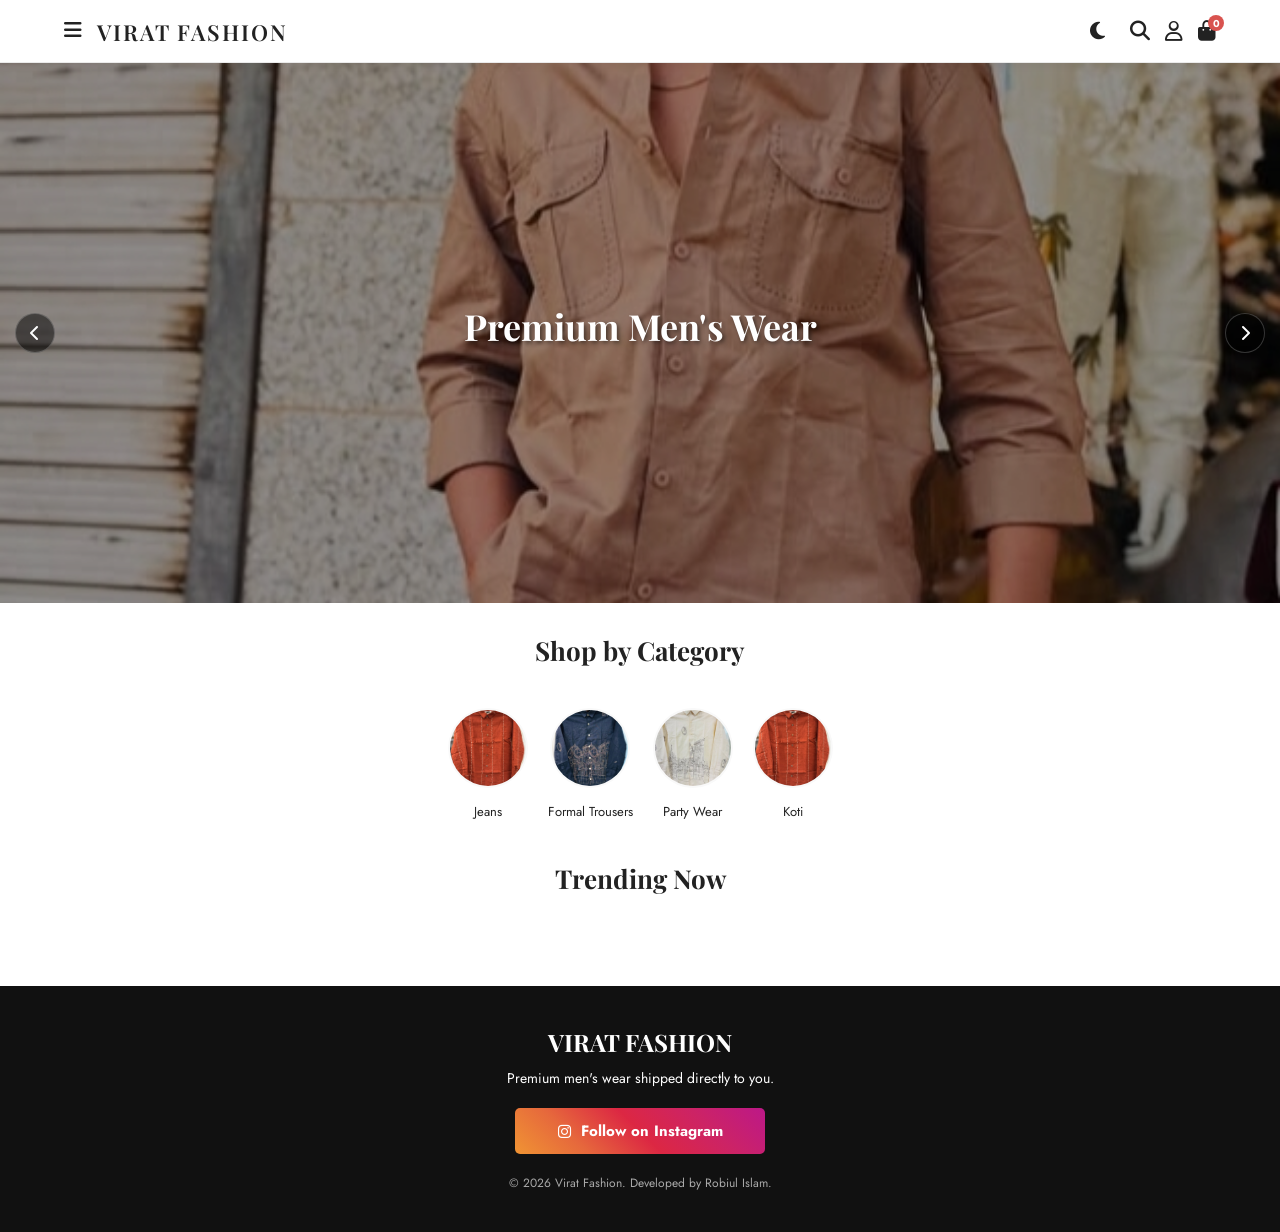
==== index.html @ 5380655e "Add files via upload" ====
<!DOCTYPE html>
<html lang="en">
<head>
    <meta charset="UTF-8">
    <meta name="viewport" content="width=device-width, initial-scale=1.0">
    <title>Virat Fashion | Premium Men's Wear</title>
    <link href="https://fonts.googleapis.com/css2?family=Jost:wght@300;400;500;600&family=Playfair+Display:ital,wght@0,400;0,600;1,400&display=swap" rel="stylesheet">
    <link rel="stylesheet" href="https://cdnjs.cloudflare.com/ajax/libs/font-awesome/6.4.0/css/all.min.css">
    <link rel="stylesheet" href="style.css">
</head>
<body>
    <header>
        <div class="header-left"><div class="menu-icon" onclick="openSidebar()"><i class="fas fa-bars"></i></div><div class="brand-logo" onclick="navigate('home-view')">VIRAT FASHION</div></div>
        <div class="header-right">
            <i class="fas fa-moon" id="theme-toggle" onclick="toggleTheme()" style="margin-right: 10px;"></i>
            <i class="fas fa-search" onclick="toggleSearch()"></i>
            <i class="far fa-user" onclick="handleUserClick()"></i>
            <div class="cart-icon-wrap" onclick="navigate('cart-view')"><i class="fas fa-shopping-bag"></i><span class="cart-count" id="cart-counter">0</span></div>
        </div>
    </header>

    <div class="search-container" id="search-container"><input type="text" class="search-input" id="search-input" placeholder="Search for products..." onkeyup="filterProducts()"><div class="search-suggestions" id="search-suggestions"></div></div>
    
    <div class="sidebar-overlay" id="sidebar-overlay" onclick="closeSidebar()"></div>
    <div class="sidebar" id="sidebar">
        <div class="sidebar-header"><h3 style="font-family: 'Playfair Display'">Menu</h3><i class="fas fa-times" style="font-size: 20px; cursor: pointer;" onclick="closeSidebar()"></i></div>
        <div class="sidebar-links">
            <a href="#" onclick="toggleSearch(); closeSidebar();"><i class="fas fa-search"></i> Search</a>
            <a href="#" onclick="navigate('home-view'); closeSidebar();"><i class="fas fa-home"></i> Home</a>
            <a href="#" onclick="navigate('shop-view'); closeSidebar();"><i class="fas fa-tshirt"></i> All Products</a>
            <a href="#" onclick="navigate('cart-view'); closeSidebar();"><i class="fas fa-shopping-cart"></i> Cart</a>
            <a href="#" onclick="navigate('orders-view'); closeSidebar();"><i class="fas fa-box"></i> My Orders</a>
            <a href="#" onclick="handleUserClick(); closeSidebar();"><i class="fas fa-user"></i> My Profile</a>
            <a href="#" onclick="navigate('chat-view'); closeSidebar();"><i class="fas fa-headset"></i> Live Support</a>
            <a href="#" onclick="navigate('about-view'); closeSidebar();"><i class="fas fa-info-circle"></i> About Developer</a>
        </div>
        <div style="padding: 20px; text-align: center; font-size: 14px;"><p id="sidebar-user-display">Not Logged In</p></div>
    </div>

    <div id="home-view" class="view-section active-view">
        <div class="slider-container">
            <div class="slider-btn left" onclick="prevHomeSlide()"><i class="fas fa-chevron-left"></i></div>
            <div class="slider-btn right" onclick="nextHomeSlide()"><i class="fas fa-chevron-right"></i></div>
            <div class="slider-wrapper" id="sliderWrapper">
                <div class="slide" style="background-image: url('slider1.jpg');"><div class="slide-content"><h1>Premium Men's Wear</h1></div></div>
                <div class="slide" style="background-image: url('slider2.jpg');"><div class="slide-content"><h1>100% Satisfaction</h1></div></div>
                <div class="slide" style="background-image: url('slider3.jpg');"><div class="slide-content"><h1>New Collection</h1></div></div>
            </div>
        </div>
        <h2 class="section-title">Shop by Category</h2>
        <div class="categories" id="home-categories">
            <div class="category-item" onclick="document.getElementById('search-input').value='Jeans'; toggleSearch(); filterProducts();"><img src="cat1.jpg" class="category-img"><p style="font-size:13px; margin-top:8px;">Jeans</p></div>
            <div class="category-item" onclick="document.getElementById('search-input').value='Trousers'; toggleSearch(); filterProducts();"><img src="cat2.jpg" class="category-img"><p style="font-size:13px; margin-top:8px;">Formal Trousers</p></div>
            <div class="category-item" onclick="document.getElementById('search-input').value='Party'; toggleSearch(); filterProducts();"><img src="cat3.jpg" class="category-img"><p style="font-size:13px; margin-top:8px;">Party Wear</p></div>
            <div class="category-item" onclick="document.getElementById('search-input').value='Koti'; toggleSearch(); filterProducts();"><img src="cat1.jpg" class="category-img"><p style="font-size:13px; margin-top:8px;">Koti</p></div>
        </div>
        <h2 class="section-title">Trending Now</h2><div class="products-grid" id="home-grid"></div>
    </div>
    
    <div id="shop-view" class="view-section">
        <h2 class="section-title">All Products</h2>
        <div class="products-grid" id="shop-grid"></div>
    </div>
    <div id="product-view" class="view-section">
        <div class="product-detail-container">
            <div class="detail-img-box" style="position: relative;">
                <div class="gallery-arrow left" id="gal-left" onclick="prevGalleryImage()" style="display:none;"><i class="fas fa-chevron-left"></i></div>
                <div class="gallery-arrow right" id="gal-right" onclick="nextGalleryImage()" style="display:none;"><i class="fas fa-chevron-right"></i></div>
                <img id="pd-img" src="" alt="Product">
            </div>
            <div class="detail-info-box">
                <p style="color: var(--text-gray); font-size: 13px; margin-bottom: 5px;" id="pd-id">Product ID: </p>
                <h1 class="detail-title" id="pd-title">Product Name</h1>
                
                
                
                <p class="detail-price" id="pd-price">₹0</p>
                                <div id="size-selector-container" style="margin-bottom: 20px;">
                    <p style="font-size: 14px; font-weight: bold; margin-bottom: 10px; color: var(--text-main);">Select Size:</p>
                    <div style="display: flex; flex-wrap: wrap;">
                        <button class="size-btn" onclick="selectSize(this, 'M')">M</button>
                        <button class="size-btn" onclick="selectSize(this, 'L')">L</button>
                        <button class="size-btn" onclick="selectSize(this, 'XL')">XL</button>
                        <button class="size-btn" onclick="selectSize(this, 'XXL')">XXL</button>
                    </div>
                </div>

                <ul class="features" id="pd-features"></ul>
                <div class="btn-group">
                    <button class="btn-add" onclick="addToCartFromDetail()">Add to Cart</button>
                    <button class="btn-buy" onclick="openCheckoutModal('single')">Buy Now</button>
                </div>
                <button class="btn-share" onclick="shareProduct()"><i class="fab fa-whatsapp"></i> Share with a Friend</button>
            </div>
        </div>
        <h2 class="section-title" style="margin-top: 50px;">You May Also Like</h2>
        <div class="products-grid" id="suggested-products-grid"></div>
    </div>

    <div id="cart-view" class="view-section"><div class="cart-container"><h2 class="section-title">Your Cart</h2><div id="cart-items-container"></div><div class="cart-total" id="cart-total">Total: ₹0</div><button class="order-all-btn" onclick="openCheckoutModal('cart')"><i class="fas fa-shopping-cart"></i> Checkout All Items</button></div></div>

    <div id="orders-view" class="view-section"><div class="about-container"><h2 class="section-title">My Orders</h2><div id="order-history-list" style="text-align: left; margin-top: 15px;"></div></div></div>

    <div id="profile-view" class="view-section">
        <div class="about-container">
            <h2 class="section-title">My Profile</h2>
            <div class="dev-card" style="text-align: center;">
                <div style="width: 80px; height: 80px; background: #c5a880; color: white; border-radius: 50%; display: flex; align-items: center; justify-content: center; font-size: 32px; margin: 0 auto 15px;"><i class="fas fa-user"></i></div>
                <h3 id="prof-name">Name</h3><p style="margin-bottom: 15px;">User ID: <strong id="prof-id">...</strong></p>
                <div class="contact-info" style="text-align: left; margin-bottom: 20px;"><p><strong><i class="fas fa-phone"></i> Mobile:</strong> <span id="prof-phone">...</span></p></div>
                <button onclick="navigate('orders-view')" style="padding: 12px; background: var(--light-bg); color: var(--text-main); border: 1px solid var(--border-color); border-radius: 8px; width: 100%; font-weight: bold; font-size:16px; margin-bottom:10px;"><i class="fas fa-box"></i> View Order History</button>
                <button onclick="logoutUser()" style="padding: 12px; background: #d9534f; color: white; border: none; border-radius: 8px; width: 100%; font-weight: bold; font-size:16px;">Logout</button>
            </div>
        </div>
    </div>
    
    <div id="chat-view" class="view-section">
        <div class="about-container">
            <div class="chat-container">
                <div class="chat-header-premium">
                    <div style="width:45px; height:45px; background:#c5a880; border-radius:50%; display:flex; align-items:center; justify-content:center; font-size:22px;">🎧</div>
                    <div><h3 style="margin:0;">Concierge Support</h3><p style="margin:0; font-size:12px; color:#ddd;">We usually reply instantly</p></div>
                </div>
                <div class="chat-messages-area" id="user-chat-box"></div>
                <div class="chat-input-box" id="user-chat-input-wrapper" style="display:none;">
                    <i class="fas fa-image" style="font-size:24px; color:#c5a880; cursor:pointer;" onclick="document.getElementById('user-chat-img').click()"></i>
                    <input type="file" id="user-chat-img" accept="image/*" style="display:none;" onchange="sendUserChatImage(event)">
                    <input type="text" id="user-chat-input" placeholder="Type your message...">
                    <button class="chat-send-btn" onclick="sendUserMessage()"><i class="fas fa-paper-plane"></i></button>
                </div>
            </div>
        </div>
    </div>

    <div id="about-view" class="view-section">
        <div class="about-container">
            <h2 class="section-title">About Developer</h2>
            <div class="dev-card" style="text-align: center;">
                <img src="robiul.png" alt="Robiul Islam" style="width:100px; height:100px; border-radius:50%; object-fit:cover; border:3px solid #c5a880;">
                <h3 style="margin-top: 15px;">Hi, my name is Robiul Islam</h3>
                <p style="color:var(--text-gray); margin-top:10px;">I made this elegant website to help businesses grow their online presence smoothly.</p>
                <div style="text-align: left; margin-top:20px; background:var(--light-bg); padding:15px; border-radius:8px; border:1px solid var(--border-color);">
                    <p><strong><i class="fas fa-envelope" style="color:#c5a880;"></i> Email:</strong> robiulislam786786u@gmail.com</p>
                </div>
                <button onclick="window.location.href='mailto:robiulislam786786u@gmail.com'" style="margin-top:15px; padding:10px 20px; background:#c5a880; color:white; border:none; border-radius:5px; font-weight:bold;">Contact Me</button>
            </div>
        </div>
    </div>

    <div id="login-modal" class="modal"><div class="modal-content"><span class="close-modal" onclick="closeLogin()">&times;</span><h2 style="font-family: 'Playfair Display'; margin-bottom: 20px;">Login</h2><input type="text" id="login-name" placeholder="Full Name" required><input type="tel" id="login-number" placeholder="Mobile Number" required><button onclick="processLogin()" style="width: 100%; padding: 12px; background: #1e1e2d; color: white; border: none; border-radius: 5px; font-weight: bold;">Login / Create Account</button></div></div>
    
    <div id="checkout-modal" class="modal">
        <div class="modal-content" style="max-height: 90vh; overflow-y: auto;">
            <span class="close-modal" onclick="closeCheckout()">&times;</span>
            <h2 style="font-family: 'Playfair Display'; margin-bottom: 15px;">Complete Order</h2>
            <form id="checkout-form">
                <p style="font-size: 13px; font-weight: bold; margin-bottom: 5px;">Shipping Details</p>
                <input type="text" id="chk-name" placeholder="Full Name" required readonly style="opacity:0.7;">
                <input type="tel" id="chk-phone" placeholder="Mobile Number" required readonly style="opacity:0.7;">
                <input type="text" id="chk-add1" placeholder="Address Line 1" required>
                <input type="text" id="chk-add2" placeholder="Landmark">
                <input type="text" id="chk-pin" placeholder="Pincode" required>
                
                <div style="margin-bottom: 15px; display: flex; gap: 10px;">
                    <input type="text" id="chk-coupon" placeholder="Coupon Code" style="flex:1; margin-bottom:0;">
                    <button type="button" onclick="applyCouponCode()" style="padding: 12px 20px; background: #c5a880; color: white; border: none; border-radius: 5px; font-weight: bold; cursor:pointer;">Apply</button>
                </div>
                
                <div id="checkout-summary" style="margin-bottom: 15px; font-size: 14px; font-weight: bold; text-align: right; background: var(--light-bg); padding:10px; border-radius:5px;">
                    Subtotal: ₹<span id="chk-subtotal">0</span><br>
                    <span id="chk-discount-row" style="color: #1bc5bd; display: none;">Coupon Discount: -₹<span id="chk-discount">0</span><br></span>
                    Total to Pay: ₹<span id="chk-final-total" style="color:#f64e60; font-size:16px;">0</span>
                </div>
                
                <div style="margin-bottom: 20px;">
                    <p style="font-weight: bold; margin-bottom: 10px; font-size: 14px;"><i class="fas fa-wallet"></i> Select Payment:</p>
                    <label id="cod-label" class="payment-card selected" onclick="selectPayment('COD')"><input type="radio" name="payment_method" value="COD" checked><div><h4>Cash on Delivery</h4></div><i id="cod-check" class="fas fa-check-circle" style="color:#c5a880;"></i></label>
                    <label id="upi-label" class="payment-card" onclick="selectPayment('UPI')"><input type="radio" name="payment_method" value="UPI"><div><h4>Pay Online (UPI)</h4></div><i id="upi-check" class="fas fa-check-circle" style="color:#ddd;"></i></label>

                    <div id="upi-proof-section" style="display: none; margin-top: 15px; padding: 15px; border: 1px dashed #c5a880; border-radius: 8px; text-align: center;">
                        <p style="font-size: 14px; font-weight: bold; margin-bottom: 10px;">Step 1: Pay ₹<span id="display-upi-total">0</span></p>
                        <a id="pay-now-btn" href="#" target="_blank" style="display: block; padding: 12px; background: #6528F7; color: white; text-decoration: none; border-radius: 8px; font-weight: bold; margin-bottom: 15px;">Open UPI App</a>
                        <img id="qr-code-img" src="" style="display: none; margin: 0 auto 15px auto; width: 150px; height: 150px; border-radius: 8px; border: 2px solid var(--border-color);" alt="Scan to Pay">
                        <p style="font-size: 14px; font-weight: bold; color: #d9534f; margin-bottom: 10px;">Step 2: Upload Proof</p>
                        <label for="upi-screenshot" id="upload-label" style="display: block; padding: 15px; border: 1px dashed var(--border-color); border-radius: 8px; cursor: pointer;"><span id="upload-text">Tap to attach screenshot</span></label>
                        <input type="file" id="upi-screenshot" accept="image/*" style="display: none;" onchange="previewScreenshot(event)">
                        <img id="screenshot-preview" style="width: 100%; max-width: 200px; margin-top: 15px; border-radius: 8px; display: none;">
                    </div>
                </div>
                <button type="submit" id="order-now-btn" style="width: 100%; padding: 16px; background: #c5a880; color: white; border: none; border-radius: 8px; font-weight: bold; font-size: 16px;">Confirm Order</button>
            </form>
        </div>
    </div>

    <footer>
        <h2 style="font-family: 'Playfair Display'; margin-bottom: 10px;">VIRAT FASHION</h2>
        <p style="font-size: 14px; margin-bottom: 20px;">Premium men's wear shipped directly to you.</p>
        <div class="footer-social-box">
            <a href="https://www.instagram.com/virat_fashion_indore" target="_blank" class="social-btn ig"><i class="fab fa-instagram"></i> Follow on Instagram</a>
        </div>
        <p style="font-size: 12px; color: #aaa; margin-top: 20px;">© 2026 Virat Fashion. Developed by Robiul Islam.</p>
    </footer>
    <script src="main.js"></script>
</body>
</html>
---- style.css ----
:root { --primary-color: #222222; --accent-color: #c5a880; --bg-color: #ffffff; --card-bg: #ffffff; --text-main: #222222; --text-gray: #666666; --light-bg: #f9f9f9; --border-color: #eaeaea; }
body.dark-mode { --primary-color: #ffffff; --accent-color: #e0c39a; --bg-color: #121212; --card-bg: #1e1e1e; --text-main: #ffffff; --text-gray: #aaaaaa; --light-bg: #2a2a2a; --border-color: #333333; }

* { margin: 0; padding: 0; box-sizing: border-box; transition: background 0.4s ease, color 0.4s ease, transform 0.1s ease; -webkit-tap-highlight-color: transparent; }
button:active, .icon-btn:active, .brand-logo:active, .category-item:active, .sidebar-links a:active, .product-card:active, .slider-btn:active, .gallery-arrow:active { transform: scale(0.98); opacity: 0.9; }

body { background-color: var(--bg-color); color: var(--text-main); overflow-x: hidden; font-family: 'Jost', sans-serif; }
h1, h2, h3, .brand-logo { font-family: 'Playfair Display', serif; }

.view-section { display: none; padding-bottom: 60px; min-height: 80vh; }
.active-view { display: block; animation: fadeIn 0.4s ease; }
@keyframes fadeIn { from { opacity: 0; transform: translateY(10px); } to { opacity: 1; transform: translateY(0); } }

.toast-notification { position: fixed; bottom: -60px; left: 50%; transform: translateX(-50%); background: var(--light-bg); color: #25D366; padding: 12px 24px; border-radius: 5px; box-shadow: 0 4px 12px rgba(0,0,0,0.3); font-weight: 500; font-size: 14px; display: flex; align-items: center; gap: 8px; transition: 0.4s ease-in-out; z-index: 3000; white-space: nowrap; max-width: 90%; border: 1px solid var(--border-color); }
.toast-notification.show { bottom: 30px; }

header { display: flex; justify-content: space-between; align-items: center; padding: 15px 5%; border-bottom: 1px solid var(--border-color); position: sticky; top: 0; background: var(--bg-color); z-index: 100; box-shadow: 0 2px 10px rgba(0,0,0,0.05); }
.header-left, .header-right { display: flex; align-items: center; gap: 15px; }
.menu-icon i, .header-right i { font-size: 20px; cursor: pointer; color: var(--text-main); transition: 0.3s; }
.brand-logo { font-size: 22px; font-weight: 600; letter-spacing: 2px; text-decoration: none; color: var(--text-main); text-transform: uppercase; cursor: pointer; margin-top: 2px;}
.cart-icon-wrap { position: relative; cursor: pointer; display: flex; align-items: center; justify-content: center;}
.cart-count { position: absolute; top: -6px; right: -8px; background: #d9534f; color: white; font-size: 10px; width: 16px; height: 16px; display: flex; align-items: center; justify-content: center; border-radius: 50%; font-weight: bold;}

.sidebar-overlay { display: none; position: fixed; inset: 0; background: rgba(0,0,0,0.5); z-index: 1000; }
.sidebar { position: fixed; top: 0; left: -300px; width: 280px; height: 100%; background: var(--bg-color); z-index: 1001; transition: 0.4s ease; box-shadow: 2px 0 10px rgba(0,0,0,0.5); display: flex; flex-direction: column; }
.sidebar.open { left: 0; }
.sidebar-header { padding: 20px; background: var(--light-bg); display: flex; justify-content: space-between; align-items: center; border-bottom: 1px solid var(--border-color); }
.sidebar-links { padding: 20px 0; flex-grow: 1; }
.sidebar-links a { display: block; padding: 15px 20px; color: var(--text-main); text-decoration: none; font-size: 16px; border-bottom: 1px solid var(--border-color); display: flex; align-items: center; gap: 10px;}

.search-container { position: relative; display: none; width: 100%; padding: 10px 5%; background: var(--light-bg); border-bottom: 1px solid var(--border-color); z-index: 99;}
.search-input { width: 100%; padding: 12px; border: 1px solid var(--border-color); border-radius: 5px; font-size: 15px; outline: none; background: var(--card-bg); color: var(--text-main);}
.search-suggestions { position: absolute; top: 55px; left: 5%; width: 90%; background: var(--card-bg); border: 1px solid var(--border-color); border-radius: 0 0 5px 5px; box-shadow: 0 4px 6px rgba(0,0,0,0.1); z-index: 10; max-height: 250px; overflow-y: auto; display: none; }
.suggestion-item { padding: 10px 15px; cursor: pointer; border-bottom: 1px solid var(--border-color); display: flex; align-items: center; gap: 10px; color: var(--text-main);}
.suggestion-item img { width: 50px; height: 50px; border-radius: 5px; object-fit: cover; }

.slider-container { width: 100%; height: 60vh; overflow: hidden; position: relative; background: #000; }
.slider-wrapper { width: 100%; height: 100%; display: flex; transition: transform 0.6s ease-in-out; }
.slide { min-width: 100%; height: 100%; background-size: cover; background-position: center; display: flex; justify-content: center; align-items: center; color: #fff; text-align: center; position: relative; }
.slide::after { content: ''; position: absolute; inset:0; background:rgba(0,0,0,0.4); z-index: 1;}
.slide-content { position: relative; z-index: 2; }
.slide h1 { font-size: 36px; margin-bottom: 15px; text-shadow: 2px 2px 4px rgba(0,0,0,0.5); }
.slider-btn, .gallery-arrow { position: absolute; top: 50%; transform: translateY(-50%); background: rgba(0,0,0,0.5); color: white; width: 40px; height: 40px; display: flex; align-items: center; justify-content: center; border-radius: 50%; cursor: pointer; z-index: 10; font-size: 16px; border: 1px solid rgba(255,255,255,0.2); }
.slider-btn.left { left: 15px; } .slider-btn.right { right: 15px; }
.gallery-arrow.left { left: 10px; } .gallery-arrow.right { right: 10px; }

.section-title { text-align: center; font-size: 26px; margin: 30px 0; color: var(--text-main); }
.categories { display: flex; justify-content: center; gap: 20px; padding: 10px 5%; overflow-x: auto; scrollbar-width: none; }
.category-item { text-align: center; }
.category-img { width: 80px; height: 80px; border-radius: 50%; object-fit: cover; border: 2px solid transparent; background: var(--light-bg); }

.products-grid { display: grid; grid-template-columns: repeat(auto-fit, minmax(160px, 1fr)); gap: 15px; padding: 0 5%; max-width: 1200px; margin: 0 auto; }
.product-card { background: var(--card-bg); border: 1px solid var(--border-color); border-radius: 8px; overflow: hidden; cursor: pointer; }
.product-img-wrap { width: 100%; aspect-ratio: 3/4; overflow: hidden; background: var(--light-bg);}
.product-img-wrap img { width: 100%; height: 100%; object-fit: cover; }
.product-info { padding: 12px; text-align: center; }

.product-detail-container { padding: 20px 5%; max-width: 1000px; margin: 0 auto; display: flex; flex-wrap: wrap; gap: 30px; }
.detail-img-box { flex: 1; min-width: 300px; position: relative; }
.detail-img-box img { width: 100%; border-radius: 8px; object-fit: cover; aspect-ratio: 3/4; background: var(--light-bg);}
.detail-info-box { flex: 1; min-width: 300px; }
.detail-title { font-size: 26px; margin-bottom: 5px; color: var(--text-main); }
.detail-price { font-size: 22px; color: var(--accent-color); font-weight: bold; margin-bottom: 20px; }
.features { margin-bottom: 20px; font-size: 14px; color: var(--text-gray); list-style: none; }
.features li { margin-bottom: 8px; }
.features i { color: #25D366; margin-right: 8px; }
.btn-group { display: flex; gap: 10px; margin-bottom: 10px; }
.btn-add, .btn-buy { flex: 1; padding: 15px; border: none; border-radius: 5px; font-size: 15px; font-weight: bold; cursor: pointer; text-transform: uppercase; }
.btn-add { background: var(--light-bg); border: 1px solid var(--border-color); color: var(--text-main); }
.btn-buy { background: var(--primary-color); color: var(--bg-color); }
.btn-share { width: 100%; padding: 12px; background: transparent; border: 2px solid #25D366; color: #25D366; border-radius: 5px; font-size: 15px; font-weight: bold; cursor: pointer; margin-bottom: 20px; display: flex; align-items: center; justify-content: center; gap: 8px; }
.btn-share:hover { background: #25D366; color: white; }

.cart-container { padding: 20px 5%; max-width: 800px; margin: 0 auto; }
.cart-item { display: flex; align-items: center; gap: 15px; padding: 15px; border-bottom: 1px solid var(--border-color); }
.cart-item img { width: 80px; height: 80px; object-fit: cover; border-radius: 5px; }
.cart-total { font-size: 20px; font-weight: bold; text-align: right; margin: 20px 0; color: var(--text-main); }
.order-all-btn { width: 100%; padding: 15px; background: var(--primary-color); color: var(--bg-color); font-size: 16px; border: none; border-radius: 5px; cursor: pointer; font-weight: bold; }
.about-container { padding: 40px 5%; max-width: 800px; margin: 0 auto; text-align: center; }
.dev-card { background: var(--card-bg); padding: 30px; border-radius: 10px; margin-top: 20px; border: 1px solid var(--border-color);}

.modal { display: none; position: fixed; inset: 0; background: rgba(0,0,0,0.6); justify-content: center; align-items: center; z-index: 2000; padding: 20px;}
.modal-content { background: var(--card-bg); padding: 30px; width: 100%; max-width: 380px; border-radius: 8px; position: relative; color: var(--text-main);}
.close-modal { position: absolute; top: 10px; right: 15px; font-size: 24px; cursor: pointer; color: var(--text-main);}
.modal input { width: 100%; padding: 12px; margin-bottom: 15px; border: 1px solid var(--border-color); border-radius: 5px; background: var(--bg-color); color: var(--text-main); font-family: 'Jost';}
.payment-card { display: flex; align-items: center; justify-content: space-between; padding: 15px; border: 2px solid var(--border-color); border-radius: 12px; margin-bottom: 12px; cursor: pointer; background: var(--card-bg); }
.payment-card input { display: none; }
.payment-card.selected { border-color: var(--accent-color); background: rgba(197, 168, 128, 0.08); }

/* CHAT STYLES */
.chat-container { display: flex; flex-direction: column; height: 65vh; min-height: 400px; background: var(--card-bg); border-radius: 16px; box-shadow: 0 10px 40px rgba(0,0,0,0.08); overflow: hidden; border: 1px solid var(--border-color); margin-top: 20px; }
.chat-header-premium { background: #1e1e2d; color: white; padding: 20px; display: flex; align-items: center; gap: 15px; }
.chat-messages-area { flex: 1; padding: 20px; overflow-y: auto; background: var(--bg-color); display: flex; flex-direction: column; gap: 15px; }
.chat-bubble { max-width: 75%; padding: 12px 18px; font-size: 14px; line-height: 1.5; word-wrap: break-word; box-shadow: 0 2px 5px rgba(0,0,0,0.05); }
.chat-user { align-self: flex-end; background: #c5a880; color: #fff; border-radius: 18px 18px 0 18px; }
.chat-admin { align-self: flex-start; background: #ffffff; color: #333; border-radius: 18px 18px 18px 0; border: 1px solid var(--border-color); }
body.dark-mode .chat-admin { background: #2a2a35; color: #eee; border-color: #3a3a4a; }
.chat-input-box { display: flex; padding: 15px 20px; background: var(--card-bg); border-top: 1px solid var(--border-color); gap: 10px; align-items: center; }
.chat-input-box input { flex: 1; padding: 12px 20px; border-radius: 25px; border: 1px solid var(--border-color); background: var(--bg-color); color: var(--text-main); font-size: 14px; outline:none; }

footer { background: #111; color: white; text-align: center; padding: 40px 5%; margin-top: auto; }
.footer-social-box { display: flex; flex-direction: column; gap: 15px; align-items: center; margin-top: 20px;}
.social-btn { display: flex; align-items: center; justify-content: center; gap: 10px; width: 250px; padding: 12px; border-radius: 5px; font-weight: bold; text-decoration: none; color: white; font-size: 15px;}
.social-btn.yt { background: #FF0000; }
.social-btn.ig { background: linear-gradient(45deg, #f09433, #e6683c, #dc2743, #cc2366, #bc1888); }
@media (max-width: 768px) { .products-grid { grid-template-columns: repeat(2, 1fr); gap: 10px; } }
/* Size Selector Buttons */
.size-btn { padding: 8px 16px; border: 1px solid var(--border-color); background: var(--bg-color); color: var(--text-main); border-radius: 5px; cursor: pointer; font-weight: bold; font-size: 14px; margin-right: 8px; }
.size-btn.selected { background: var(--primary-color); color: var(--bg-color); border-color: var(--primary-color); }
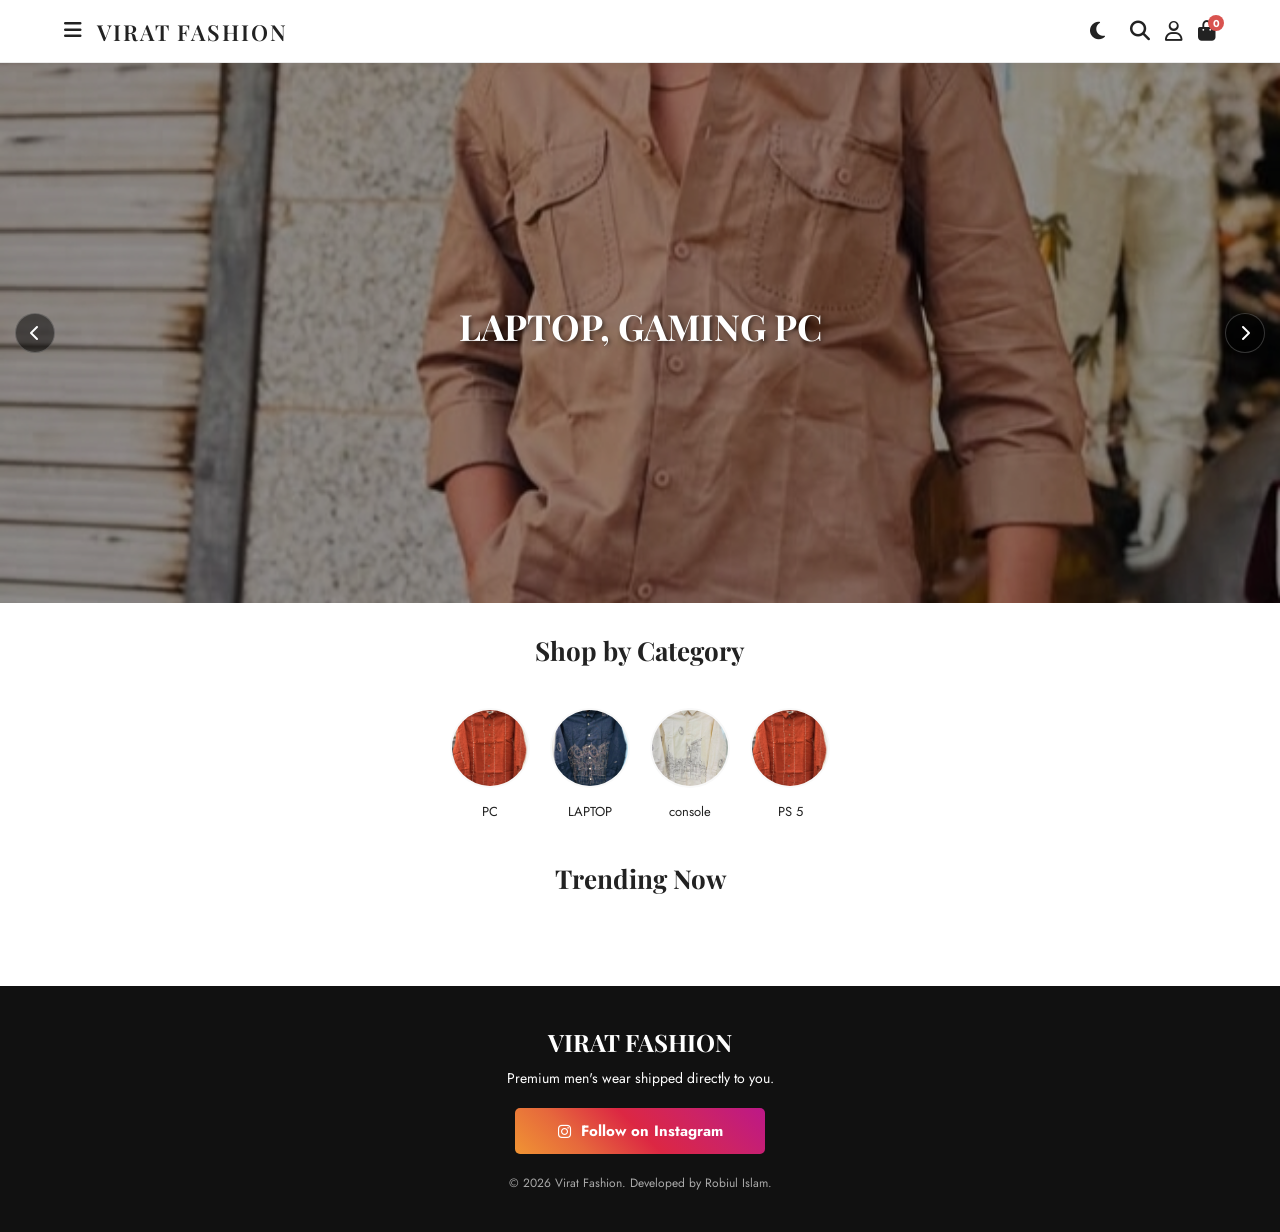
==== commit 065784f5: "Update index.html" ====
--- a/index.html
+++ b/index.html
@@ -3,7 +3,7 @@
 <head>
     <meta charset="UTF-8">
     <meta name="viewport" content="width=device-width, initial-scale=1.0">
-    <title>Virat Fashion | Premium Men's Wear</title>
+    <title> ROBIUL COMPUTER'S | LAPTOP, GAMING PC </title>
     <link href="https://fonts.googleapis.com/css2?family=Jost:wght@300;400;500;600&family=Playfair+Display:ital,wght@0,400;0,600;1,400&display=swap" rel="stylesheet">
     <link rel="stylesheet" href="https://cdnjs.cloudflare.com/ajax/libs/font-awesome/6.4.0/css/all.min.css">
     <link rel="stylesheet" href="style.css">
@@ -42,17 +42,17 @@
             <div class="slider-btn left" onclick="prevHomeSlide()"><i class="fas fa-chevron-left"></i></div>
             <div class="slider-btn right" onclick="nextHomeSlide()"><i class="fas fa-chevron-right"></i></div>
             <div class="slider-wrapper" id="sliderWrapper">
-                <div class="slide" style="background-image: url('slider1.jpg');"><div class="slide-content"><h1>Premium Men's Wear</h1></div></div>
+                <div class="slide" style="background-image: url('slider1.jpg');"><div class="slide-content"><h1>LAPTOP, GAMING PC</h1></div></div>
                 <div class="slide" style="background-image: url('slider2.jpg');"><div class="slide-content"><h1>100% Satisfaction</h1></div></div>
-                <div class="slide" style="background-image: url('slider3.jpg');"><div class="slide-content"><h1>New Collection</h1></div></div>
+                <div class="slide" style="background-image: url('slider3.jpg');"><div class="slide-content"><h1>New PROSSER</h1></div></div>
             </div>
         </div>
         <h2 class="section-title">Shop by Category</h2>
         <div class="categories" id="home-categories">
-            <div class="category-item" onclick="document.getElementById('search-input').value='Jeans'; toggleSearch(); filterProducts();"><img src="cat1.jpg" class="category-img"><p style="font-size:13px; margin-top:8px;">Jeans</p></div>
-            <div class="category-item" onclick="document.getElementById('search-input').value='Trousers'; toggleSearch(); filterProducts();"><img src="cat2.jpg" class="category-img"><p style="font-size:13px; margin-top:8px;">Formal Trousers</p></div>
-            <div class="category-item" onclick="document.getElementById('search-input').value='Party'; toggleSearch(); filterProducts();"><img src="cat3.jpg" class="category-img"><p style="font-size:13px; margin-top:8px;">Party Wear</p></div>
-            <div class="category-item" onclick="document.getElementById('search-input').value='Koti'; toggleSearch(); filterProducts();"><img src="cat1.jpg" class="category-img"><p style="font-size:13px; margin-top:8px;">Koti</p></div>
+            <div class="category-item" onclick="document.getElementById('search-input').value='Laptop'; toggleSearch(); filterProducts();"><img src="cat1.jpg" class="category-img"><p style="font-size:13px; margin-top:8px;">PC</p></div>
+            <div class="category-item" onclick="document.getElementById('search-input').value='gaming pc'; toggleSearch(); filterProducts();"><img src="cat2.jpg" class="category-img"><p style="font-size:13px; margin-top:8px;">LAPTOP</p></div>
+            <div class="category-item" onclick="document.getElementById('search-input').value='gaming console'; toggleSearch(); filterProducts();"><img src="cat3.jpg" class="category-img"><p style="font-size:13px; margin-top:8px;">console</p></div>
+            <div class="category-item" onclick="document.getElementById('search-input').value='PS 5'; toggleSearch(); filterProducts();"><img src="cat1.jpg" class="category-img"><p style="font-size:13px; margin-top:8px;">PS 5</p></div>
         </div>
         <h2 class="section-title">Trending Now</h2><div class="products-grid" id="home-grid"></div>
     </div>
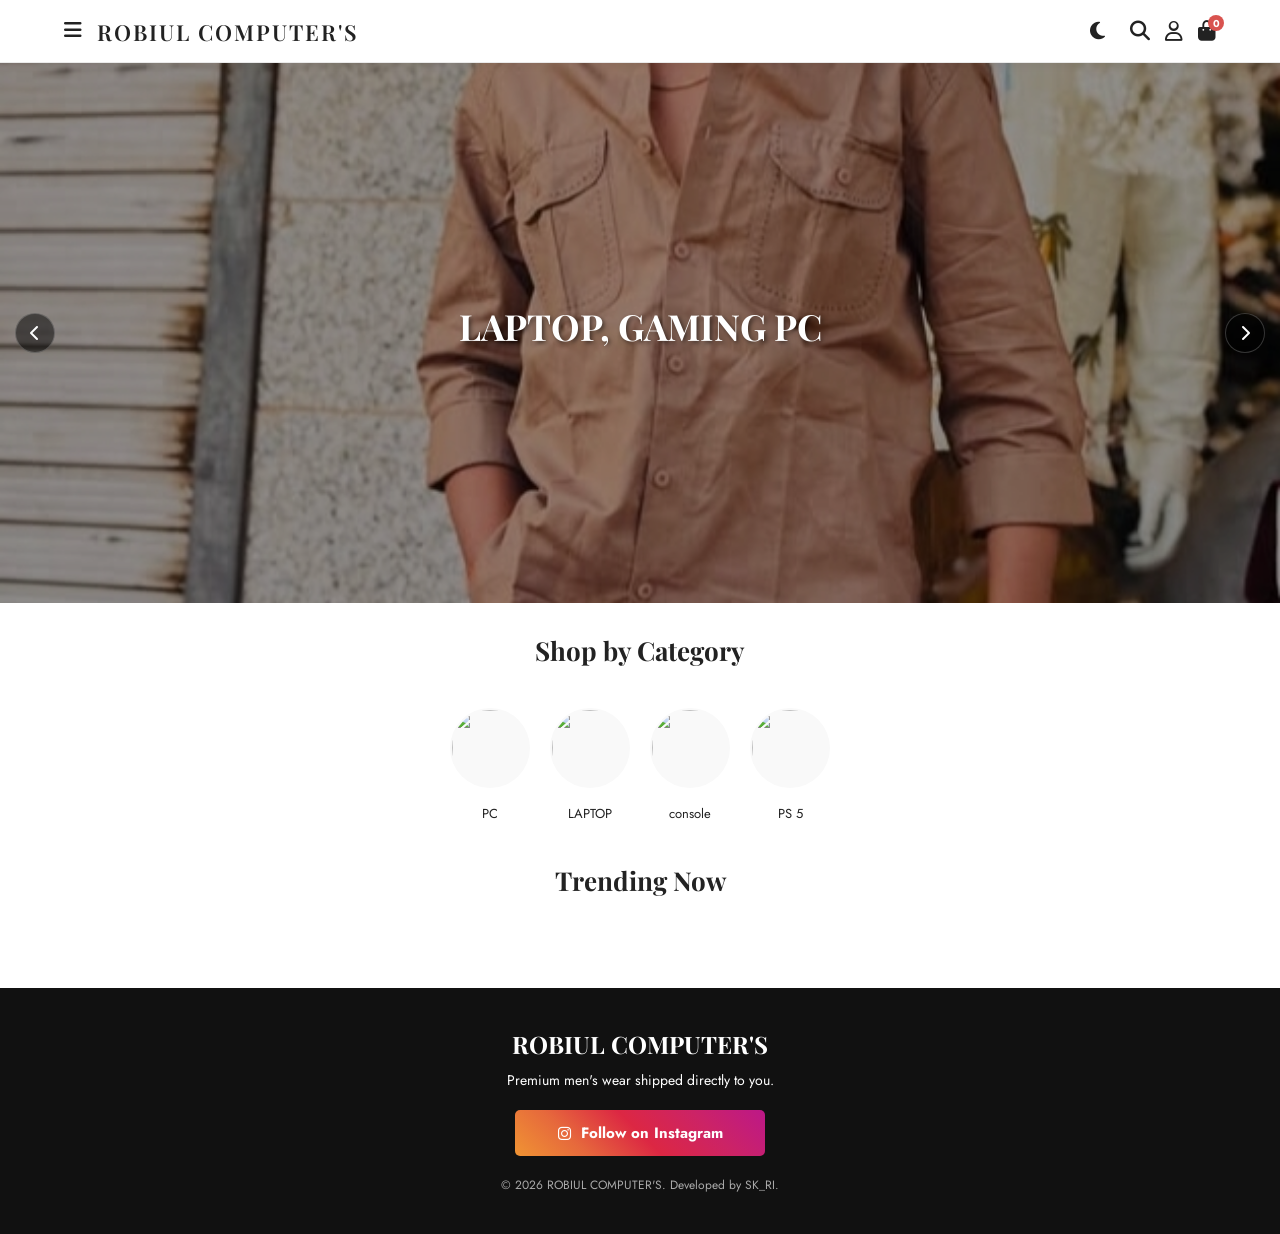
==== commit 50ec4563: "Update index.html" ====
--- a/index.html
+++ b/index.html
@@ -10,7 +10,7 @@
 </head>
 <body>
     <header>
-        <div class="header-left"><div class="menu-icon" onclick="openSidebar()"><i class="fas fa-bars"></i></div><div class="brand-logo" onclick="navigate('home-view')">VIRAT FASHION</div></div>
+        <div class="header-left"><div class="menu-icon" onclick="openSidebar()"><i class="fas fa-bars"></i></div><div class="brand-logo" onclick="navigate('home-view')">ROBIUL COMPUTER'S</div></div>
         <div class="header-right">
             <i class="fas fa-moon" id="theme-toggle" onclick="toggleTheme()" style="margin-right: 10px;"></i>
             <i class="fas fa-search" onclick="toggleSearch()"></i>
@@ -49,10 +49,10 @@
         </div>
         <h2 class="section-title">Shop by Category</h2>
         <div class="categories" id="home-categories">
-            <div class="category-item" onclick="document.getElementById('search-input').value='Laptop'; toggleSearch(); filterProducts();"><img src="cat1.jpg" class="category-img"><p style="font-size:13px; margin-top:8px;">PC</p></div>
-            <div class="category-item" onclick="document.getElementById('search-input').value='gaming pc'; toggleSearch(); filterProducts();"><img src="cat2.jpg" class="category-img"><p style="font-size:13px; margin-top:8px;">LAPTOP</p></div>
-            <div class="category-item" onclick="document.getElementById('search-input').value='gaming console'; toggleSearch(); filterProducts();"><img src="cat3.jpg" class="category-img"><p style="font-size:13px; margin-top:8px;">console</p></div>
-            <div class="category-item" onclick="document.getElementById('search-input').value='PS 5'; toggleSearch(); filterProducts();"><img src="cat1.jpg" class="category-img"><p style="font-size:13px; margin-top:8px;">PS 5</p></div>
+            <div class="category-item" onclick="document.getElementById('search-input').value='Laptop'; toggleSearch(); filterProducts();"><img src="https://www.techradar.com/pro/best-lenovo-thinkpad-laptops-in-year" class="category-img"><p style="font-size:13px; margin-top:8px;">PC</p></div>
+            <div class="category-item" onclick="document.getElementById('search-input').value='gaming pc'; toggleSearch(); filterProducts();"><img src="https://www.techradar.com/pro/best-lenovo-thinkpad-laptops-in-year" class="category-img"><p style="font-size:13px; margin-top:8px;">LAPTOP</p></div>
+            <div class="category-item" onclick="document.getElementById('search-input').value='gaming console'; toggleSearch(); filterProducts();"><img src="https://www.techradar.com/pro/best-lenovo-thinkpad-laptops-in-year" class="category-img"><p style="font-size:13px; margin-top:8px;">console</p></div>
+            <div class="category-item" onclick="document.getElementById('search-input').value='PS 5'; toggleSearch(); filterProducts();"><img src="https://www.techradar.com/pro/best-lenovo-thinkpad-laptops-in-year" class="category-img"><p style="font-size:13px; margin-top:8px;">PS 5</p></div>
         </div>
         <h2 class="section-title">Trending Now</h2><div class="products-grid" id="home-grid"></div>
     </div>
@@ -193,12 +193,12 @@
     </div>
 
     <footer>
-        <h2 style="font-family: 'Playfair Display'; margin-bottom: 10px;">VIRAT FASHION</h2>
+        <h2 style="font-family: 'Playfair Display'; margin-bottom: 10px;">ROBIUL COMPUTER'S</h2>
         <p style="font-size: 14px; margin-bottom: 20px;">Premium men's wear shipped directly to you.</p>
         <div class="footer-social-box">
-            <a href="https://www.instagram.com/virat_fashion_indore" target="_blank" class="social-btn ig"><i class="fab fa-instagram"></i> Follow on Instagram</a>
-        </div>
-        <p style="font-size: 12px; color: #aaa; margin-top: 20px;">© 2026 Virat Fashion. Developed by Robiul Islam.</p>
+            <a href="https://www.instagram.com/timmy0u" target="_blank" class="social-btn ig"><i class="fab fa-instagram"></i> Follow on Instagram</a>
+        </div>
+        <p style="font-size: 12px; color: #aaa; margin-top: 20px;">© 2026 ROBIUL COMPUTER'S. Developed by SK_RI.</p>
     </footer>
     <script src="main.js"></script>
 </body>
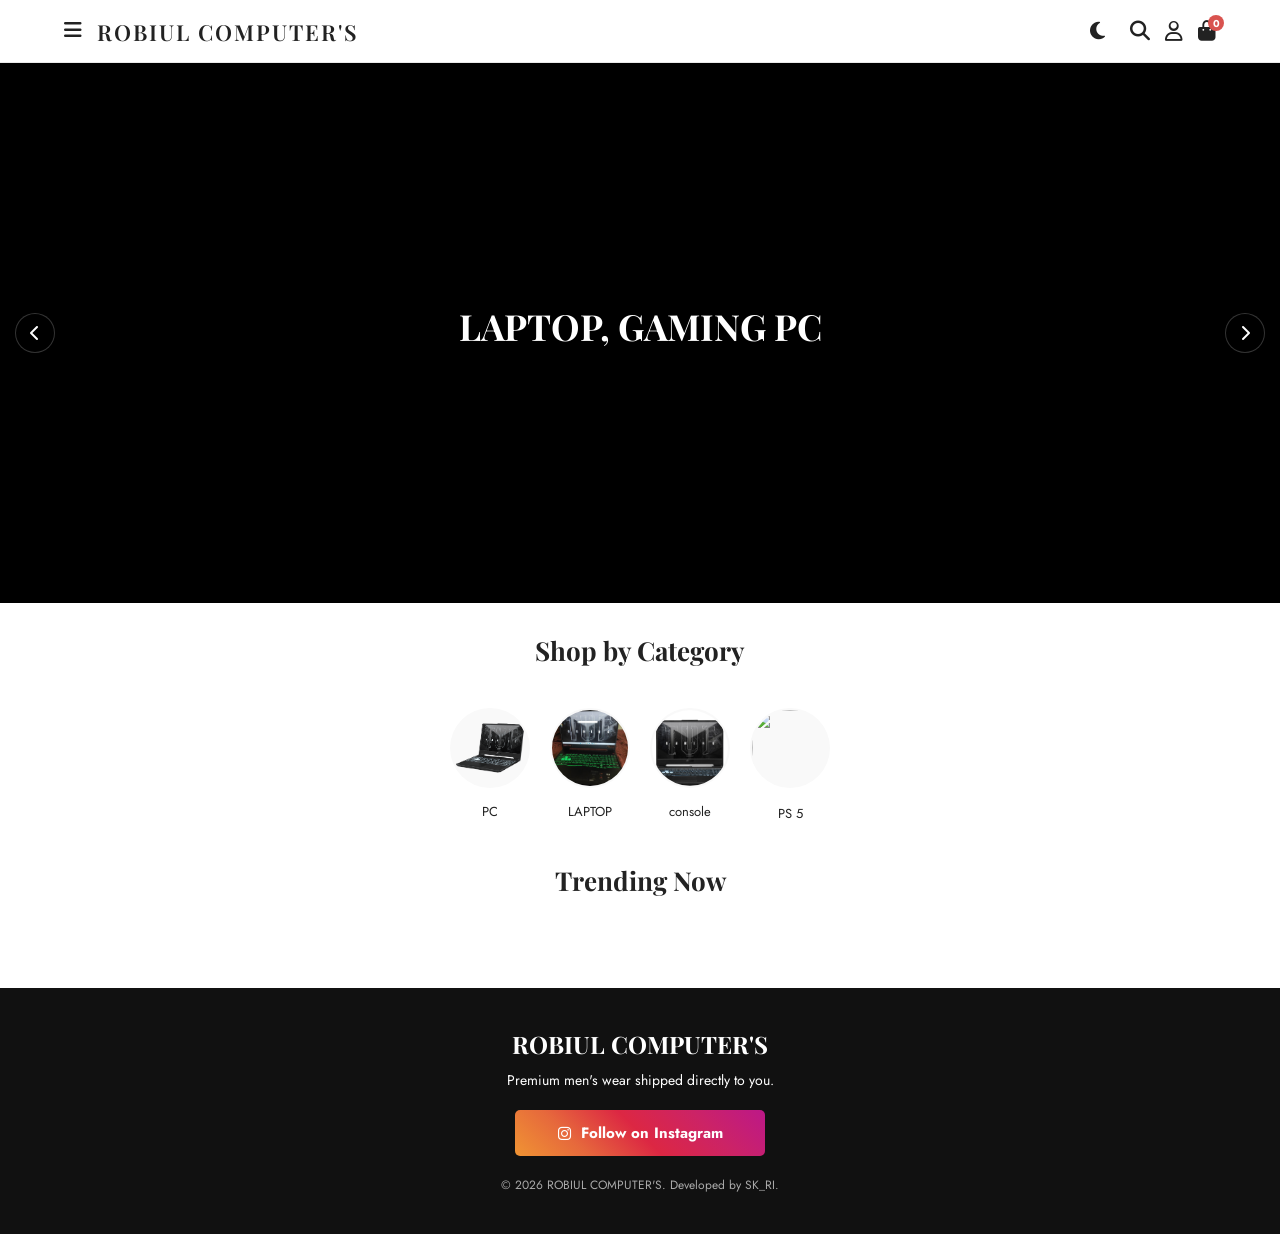
==== commit bb6dc1ba: "update" ====
--- a/index.html
+++ b/index.html
@@ -49,10 +49,10 @@
         </div>
         <h2 class="section-title">Shop by Category</h2>
         <div class="categories" id="home-categories">
-            <div class="category-item" onclick="document.getElementById('search-input').value='Laptop'; toggleSearch(); filterProducts();"><img src="https://www.techradar.com/pro/best-lenovo-thinkpad-laptops-in-year" class="category-img"><p style="font-size:13px; margin-top:8px;">PC</p></div>
-            <div class="category-item" onclick="document.getElementById('search-input').value='gaming pc'; toggleSearch(); filterProducts();"><img src="https://www.techradar.com/pro/best-lenovo-thinkpad-laptops-in-year" class="category-img"><p style="font-size:13px; margin-top:8px;">LAPTOP</p></div>
-            <div class="category-item" onclick="document.getElementById('search-input').value='gaming console'; toggleSearch(); filterProducts();"><img src="https://www.techradar.com/pro/best-lenovo-thinkpad-laptops-in-year" class="category-img"><p style="font-size:13px; margin-top:8px;">console</p></div>
-            <div class="category-item" onclick="document.getElementById('search-input').value='PS 5'; toggleSearch(); filterProducts();"><img src="https://www.techradar.com/pro/best-lenovo-thinkpad-laptops-in-year" class="category-img"><p style="font-size:13px; margin-top:8px;">PS 5</p></div>
+            <div class="category-item" onclick="document.getElementById('search-input').value='Laptop'; toggleSearch(); filterProducts();"><img src="cat1.png" class="category-img"><p style="font-size:13px; margin-top:8px;">PC</p></div>
+            <div class="category-item" onclick="document.getElementById('search-input').value='gaming pc'; toggleSearch(); filterProducts();"><img src="cat2.jpg" class="category-img"><p style="font-size:13px; margin-top:8px;">LAPTOP</p></div>
+            <div class="category-item" onclick="document.getElementById('search-input').value='gaming console'; toggleSearch(); filterProducts();"><img src="cat3.jpg" class="category-img"><p style="font-size:13px; margin-top:8px;">console</p></div>
+            <div class="category-item" onclick="document.getElementById('search-input').value='PS 5'; toggleSearch(); filterProducts();"><img src="cat4.png" class="category-img"><p style="font-size:13px; margin-top:8px;">PS 5</p></div>
         </div>
         <h2 class="section-title">Trending Now</h2><div class="products-grid" id="home-grid"></div>
     </div>
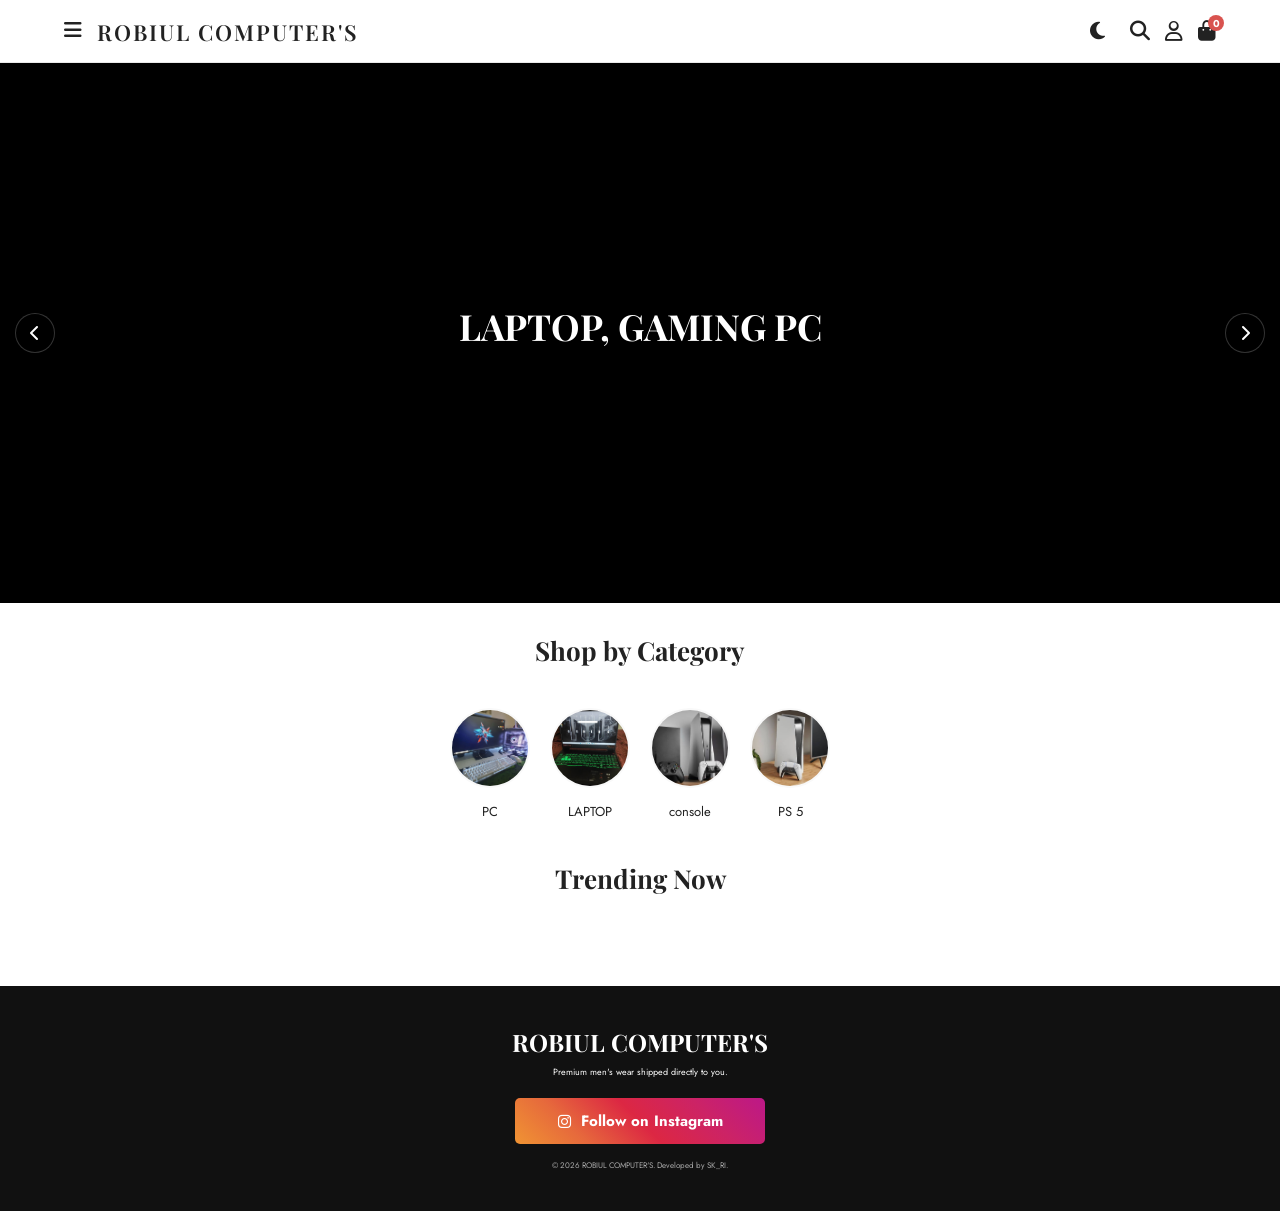
==== commit 4a691636: "update index.html" ====
--- a/index.html
+++ b/index.html
@@ -49,18 +49,26 @@
         </div>
         <h2 class="section-title">Shop by Category</h2>
         <div class="categories" id="home-categories">
-            <div class="category-item" onclick="document.getElementById('search-input').value='Laptop'; toggleSearch(); filterProducts();"><img src="cat1.png" class="category-img"><p style="font-size:13px; margin-top:8px;">PC</p></div>
+            <div class="category-item" onclick="document.getElementById('search-input').value='Laptop'; toggleSearch(); filterProducts();"><img src="cat1.jpg" class="category-img"><p style="font-size:13px; margin-top:8px;">PC</p></div>
+            
+            
+            
             <div class="category-item" onclick="document.getElementById('search-input').value='gaming pc'; toggleSearch(); filterProducts();"><img src="cat2.jpg" class="category-img"><p style="font-size:13px; margin-top:8px;">LAPTOP</p></div>
             <div class="category-item" onclick="document.getElementById('search-input').value='gaming console'; toggleSearch(); filterProducts();"><img src="cat3.jpg" class="category-img"><p style="font-size:13px; margin-top:8px;">console</p></div>
-            <div class="category-item" onclick="document.getElementById('search-input').value='PS 5'; toggleSearch(); filterProducts();"><img src="cat4.png" class="category-img"><p style="font-size:13px; margin-top:8px;">PS 5</p></div>
+            <div class="category-item" onclick="document.getElementById('search-input').value='PS 5'; toggleSearch(); filterProducts();"><img src="cat4.jpg" class="category-img"><p style="font-size:13px; margin-top:8px;">PS 5</p></div>
         </div>
         <h2 class="section-title">Trending Now</h2><div class="products-grid" id="home-grid"></div>
     </div>
+    
+    
     
     <div id="shop-view" class="view-section">
         <h2 class="section-title">All Products</h2>
         <div class="products-grid" id="shop-grid"></div>
     </div>
+    
+    
+    
     <div id="product-view" class="view-section">
         <div class="product-detail-container">
             <div class="detail-img-box" style="position: relative;">
@@ -193,12 +201,12 @@
     </div>
 
     <footer>
-        <h2 style="font-family: 'Playfair Display'; margin-bottom: 10px;">ROBIUL COMPUTER'S</h2>
-        <p style="font-size: 14px; margin-bottom: 20px;">Premium men's wear shipped directly to you.</p>
+        <h2 style="font-family: 'Playfair Display'; margin-bottom: 7px;">ROBIUL COMPUTER'S</h2>
+        <p style="font-size: 9px; margin-bottom: 15px;">Premium men's wear shipped directly to you.</p>
         <div class="footer-social-box">
             <a href="https://www.instagram.com/timmy0u" target="_blank" class="social-btn ig"><i class="fab fa-instagram"></i> Follow on Instagram</a>
         </div>
-        <p style="font-size: 12px; color: #aaa; margin-top: 20px;">© 2026 ROBIUL COMPUTER'S. Developed by SK_RI.</p>
+        <p style="font-size: 8px; color: #aaa; margin-top: 15px;">© 2026 ROBIUL COMPUTER'S. Developed by SK_RI.</p>
     </footer>
     <script src="main.js"></script>
 </body>
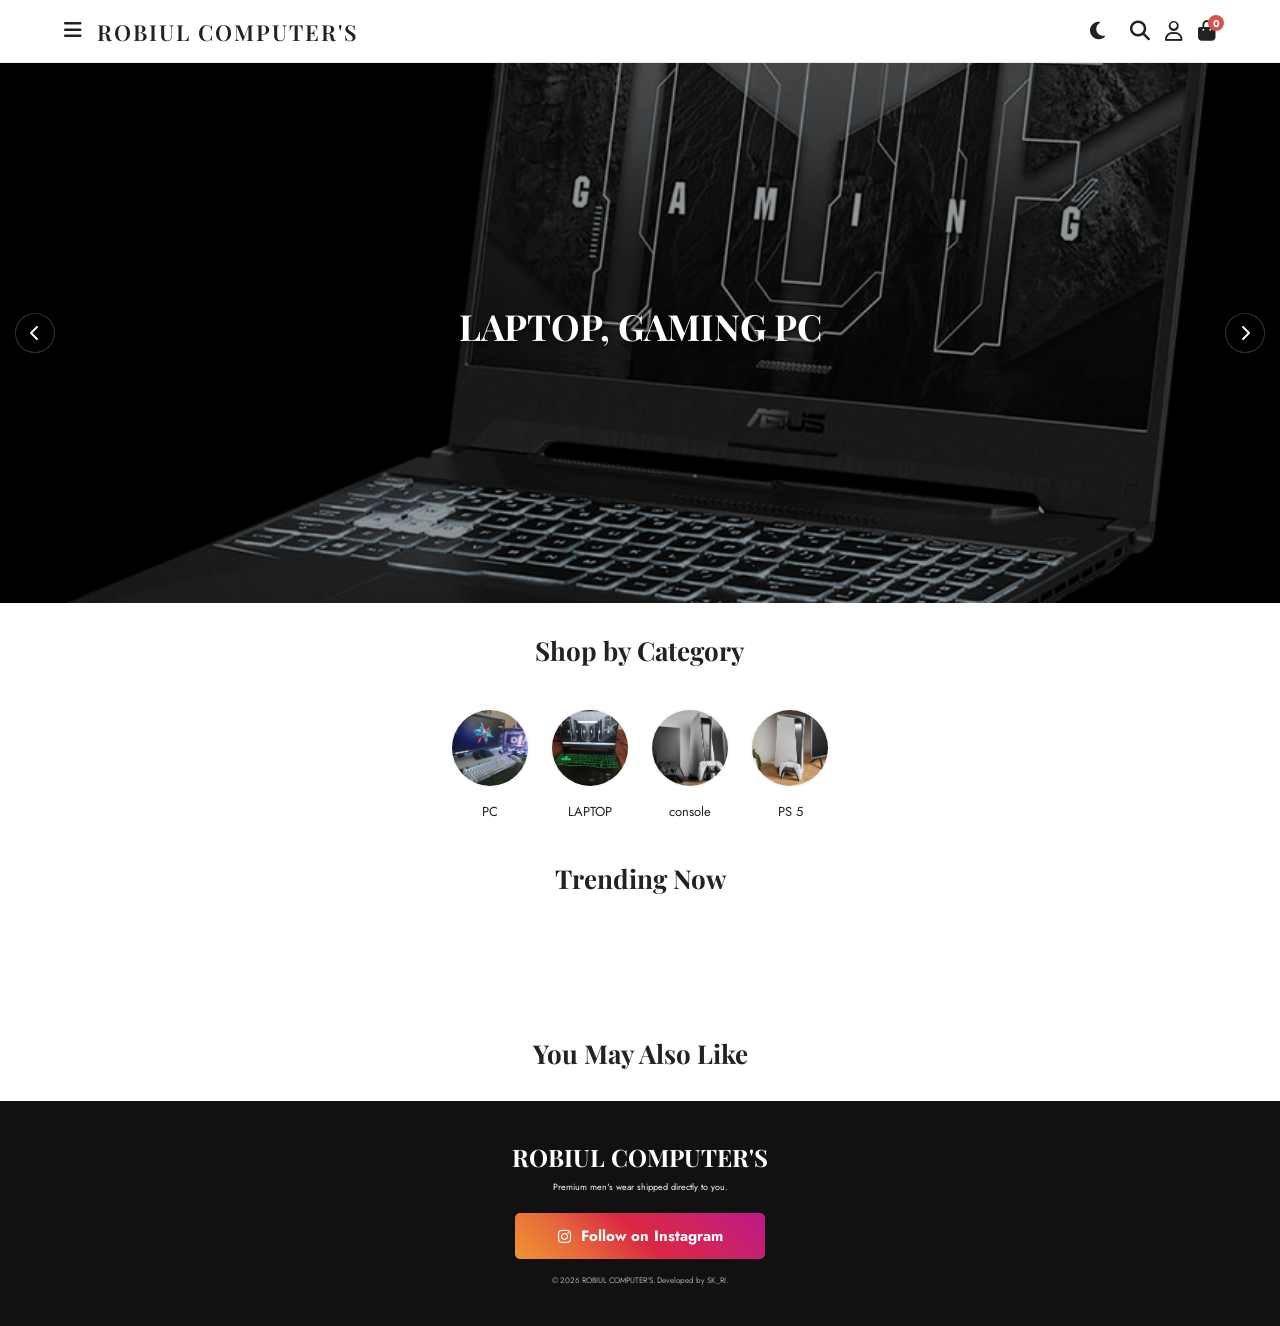
==== commit 23b6fa64: "update" ====
--- a/index.html
+++ b/index.html
@@ -84,12 +84,7 @@
                 
                 <p class="detail-price" id="pd-price">₹0</p>
                                 <div id="size-selector-container" style="margin-bottom: 20px;">
-                    <p style="font-size: 14px; font-weight: bold; margin-bottom: 10px; color: var(--text-main);">Select Size:</p>
-                    <div style="display: flex; flex-wrap: wrap;">
-                        <button class="size-btn" onclick="selectSize(this, 'M')">M</button>
-                        <button class="size-btn" onclick="selectSize(this, 'L')">L</button>
-                        <button class="size-btn" onclick="selectSize(this, 'XL')">XL</button>
-                        <button class="size-btn" onclick="selectSize(this, 'XXL')">XXL</button>
+                    
                     </div>
                 </div>
 
@@ -155,7 +150,14 @@
         </div>
     </div>
 
+
+
+
     <div id="login-modal" class="modal"><div class="modal-content"><span class="close-modal" onclick="closeLogin()">&times;</span><h2 style="font-family: 'Playfair Display'; margin-bottom: 20px;">Login</h2><input type="text" id="login-name" placeholder="Full Name" required><input type="tel" id="login-number" placeholder="Mobile Number" required><button onclick="processLogin()" style="width: 100%; padding: 12px; background: #1e1e2d; color: white; border: none; border-radius: 5px; font-weight: bold;">Login / Create Account</button></div></div>
+    
+    
+    
+    
     
     <div id="checkout-modal" class="modal">
         <div class="modal-content" style="max-height: 90vh; overflow-y: auto;">
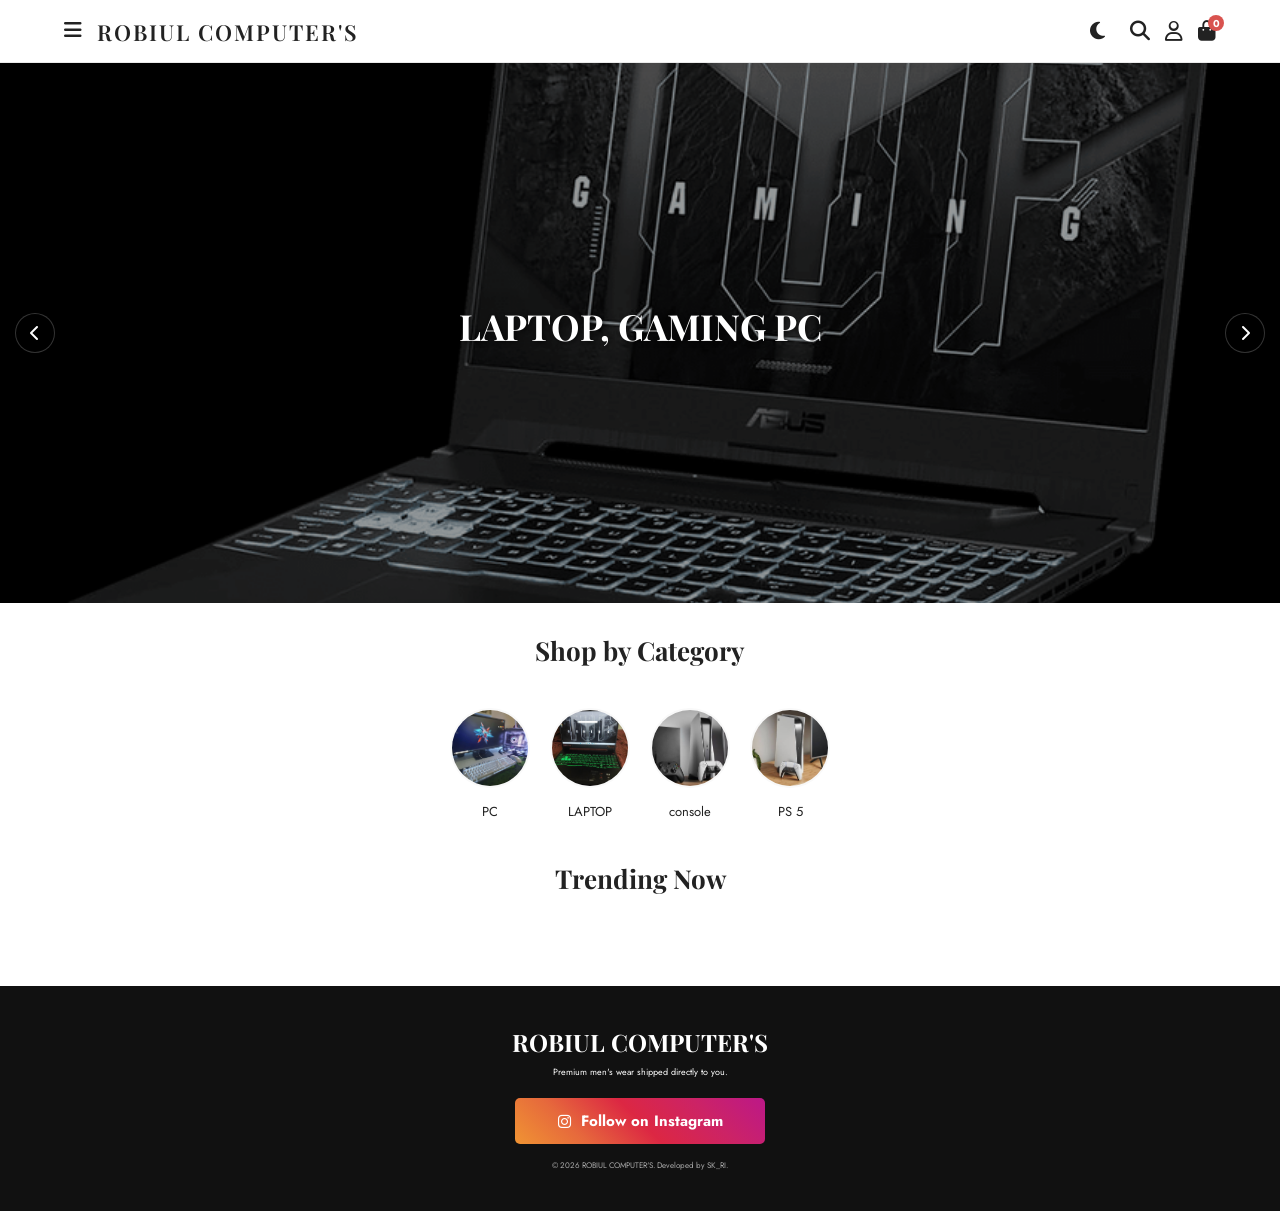
==== commit 272c2892: "update index.html" ====
--- a/index.html
+++ b/index.html
@@ -84,7 +84,12 @@
                 
                 <p class="detail-price" id="pd-price">₹0</p>
                                 <div id="size-selector-container" style="margin-bottom: 20px;">
-                    
+                    <p style="font-size: 14px; font-weight: bold; margin-bottom: 10px; color: var(--text-main);">Select Size:</p>
+                    <div style="display: flex; flex-wrap: wrap;">
+                        <button class="size-btn" onclick="selectSize(this, 'M')">M</button>
+                        <button class="size-btn" onclick="selectSize(this, 'L')">L</button>
+                        <button class="size-btn" onclick="selectSize(this, 'XL')">XL</button>
+                        <button class="size-btn" onclick="selectSize(this, 'XXL')">XXL</button>
                     </div>
                 </div>
 
